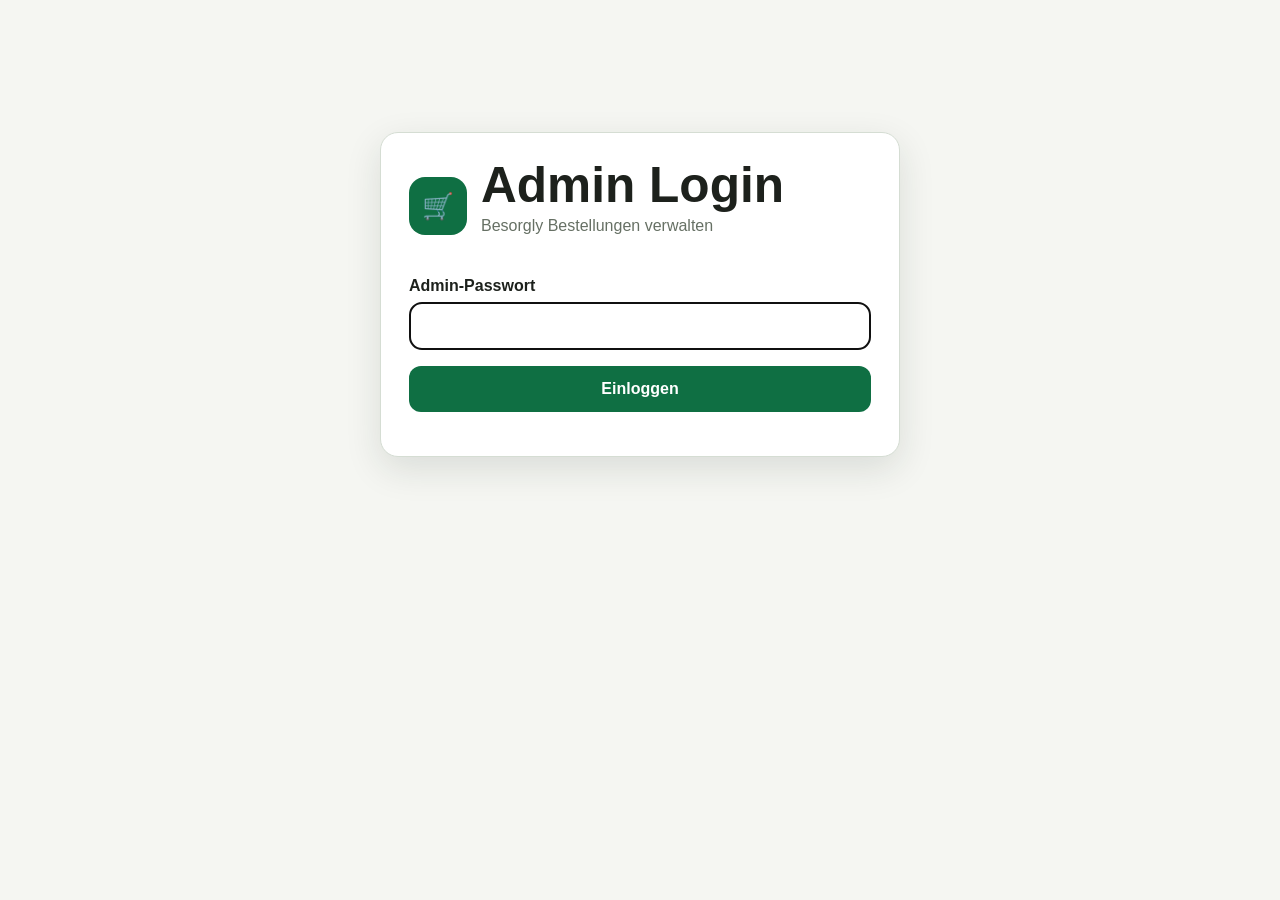
==== admin/index.html @ f0a7599b "Initial Besorgly shopping service app" ====
<!DOCTYPE html>
<html lang="de">
<head>
    <meta charset="UTF-8">
    <meta name="viewport" content="width=device-width, initial-scale=1.0">
    <title>Admin | Besorgly</title>
    <link rel="stylesheet" href="admin.css?v=admin-tabs-20260608">
</head>
<body>
    <main class="admin-shell">
        <section class="login-card" id="loginCard">
            <div class="login-header">
                <span class="logo">🛒</span>
                <div>
                    <h1>Admin Login</h1>
                    <p>Besorgly Bestellungen verwalten</p>
                </div>
            </div>

            <form id="loginForm" class="login-form">
                <label>
                    <span>Admin-Passwort</span>
                    <input id="adminPassword" type="password" autocomplete="current-password" required autofocus>
                </label>
                <button class="button button-primary" type="submit">Einloggen</button>
            </form>
            <p class="message" id="loginMessage" aria-live="polite"></p>
        </section>

        <section class="dashboard" id="dashboard" hidden>
            <header class="dashboard-header">
                <div>
                    <p class="eyebrow">Adminbereich</p>
                    <h1>Bestellungen</h1>
                </div>
                <div class="header-actions">
                    <button class="button button-secondary" id="refreshOrders" type="button">Aktualisieren</button>
                    <button class="button button-danger" id="logoutButton" type="button">Ausloggen</button>
                </div>
            </header>

            <section class="filters" aria-label="Bestellungen filtern">
                <label>
                    <span>Suchen</span>
                    <input id="searchInput" type="search" placeholder="Name, Telefon, Adresse, Bestellnummer">
                </label>
                <label>
                    <span>Status</span>
                    <select id="statusFilter">
                        <option value="all">Alle</option>
                        <option value="new">Neu</option>
                        <option value="deposit_pending">Anzahlung offen</option>
                        <option value="accepted">Angenommen</option>
                        <option value="shopping">Beim Einkauf</option>
                        <option value="delivered">Geliefert</option>
                        <option value="rejected">Abgelehnt</option>
                        <option value="cancelled">Vom Kunden storniert</option>
                    </select>
                </label>
            </section>

            <nav class="view-tabs" aria-label="Admin Ansicht wählen">
                <button class="view-tab active" type="button" data-view="time">Zeitblöcke</button>
                <button class="view-tab" type="button" data-view="market">Supermärkte</button>
                <button class="view-tab" type="button" data-view="history">Historie</button>
            </nav>

            <div class="admin-grid">
                <section class="orders-panel" aria-labelledby="ordersTitle">
                    <div class="panel-title">
                        <h2 id="ordersTitle">Alle Bestellungen</h2>
                        <span id="ordersCount">0</span>
                    </div>
                    <div class="orders-list" id="ordersList"></div>
                </section>

                <section class="detail-panel" id="detailPanel" aria-live="polite">
                    <div class="empty-detail">
                        <span>📋</span>
                        <p>Bitte wählen Sie links eine Bestellung aus.</p>
                    </div>
                </section>
            </div>
        </section>
    </main>

    <script src="admin.js?v=admin-tabs-20260608"></script>
</body>
</html>
---- admin/admin.css ----
:root {
    --bg: #f5f6f2;
    --card: #ffffff;
    --text: #1d211c;
    --muted: #667064;
    --border: #d5ddd3;
    --primary: #0f6f43;
    --primary-dark: #08462a;
    --danger: #b42318;
    --warning: #b86b00;
    --success: #147a43;
    --shadow: 0 12px 36px rgba(26, 44, 31, 0.12);
    --radius: 18px;
}

* {
    box-sizing: border-box;
}

[hidden] {
    display: none !important;
}

body {
    margin: 0;
    min-height: 100vh;
    background: var(--bg);
    color: var(--text);
    font-family: Arial, Helvetica, sans-serif;
}

button,
input,
select,
textarea {
    font: inherit;
}

.admin-shell {
    width: min(1440px, calc(100% - 28px));
    margin: 0 auto;
    padding: 24px 0 40px;
}

.login-card,
.dashboard-header,
.filters,
.orders-panel,
.detail-panel {
    border: 1px solid var(--border);
    border-radius: var(--radius);
    background: var(--card);
    box-shadow: var(--shadow);
}

.login-card {
    width: min(520px, 100%);
    margin: 12vh auto 0;
    padding: 28px;
}

.login-header,
.dashboard-header,
.header-actions,
.filters,
.panel-title,
.order-card-header,
.detail-top,
.detail-actions {
    display: flex;
    align-items: center;
    gap: 14px;
}

.login-header {
    margin-bottom: 26px;
}

.logo {
    display: grid;
    width: 58px;
    height: 58px;
    place-items: center;
    border-radius: 16px;
    background: var(--primary);
    color: #fff;
    font-size: 1.6rem;
}

h1,
h2,
h3,
p {
    margin-top: 0;
}

h1 {
    margin-bottom: 6px;
    font-size: clamp(2rem, 4vw, 3.1rem);
    line-height: 1;
}

h2 {
    margin-bottom: 0;
}

.login-header p,
.dashboard-header p,
.muted,
.message {
    color: var(--muted);
}

.eyebrow {
    margin-bottom: 7px;
    color: var(--primary);
    font-weight: 900;
    letter-spacing: 0.12em;
    text-transform: uppercase;
}

label {
    display: grid;
    gap: 7px;
    color: var(--text);
    font-weight: 800;
}

input,
select,
textarea {
    width: 100%;
    min-height: 48px;
    padding: 10px 12px;
    border: 1px solid var(--border);
    border-radius: 12px;
    background: #fff;
    color: var(--text);
}

textarea {
    min-height: 110px;
    resize: vertical;
}

.login-form {
    display: grid;
    gap: 16px;
}

.button {
    min-height: 46px;
    padding: 10px 16px;
    border: 0;
    border-radius: 12px;
    cursor: pointer;
    font-weight: 900;
}

.button-primary {
    background: var(--primary);
    color: #fff;
}

.button-secondary {
    border: 1px solid var(--border);
    background: #eef4ef;
    color: var(--primary-dark);
}

.button-danger {
    background: #fee4e2;
    color: var(--danger);
}

.dashboard-header {
    justify-content: space-between;
    margin-bottom: 16px;
    padding: 20px;
}

.filters {
    display: grid;
    grid-template-columns: minmax(240px, 1fr) 240px;
    margin-bottom: 16px;
    padding: 16px;
}

.view-tabs {
    display: grid;
    grid-template-columns: repeat(3, minmax(0, 1fr));
    gap: 10px;
    margin-bottom: 16px;
}

.view-tab {
    min-height: 58px;
    padding: 12px 14px;
    border: 1px solid var(--border);
    border-radius: 16px;
    background: #fff;
    color: var(--text);
    cursor: pointer;
    font-weight: 900;
    box-shadow: 0 8px 18px rgba(26, 44, 31, 0.06);
}

.view-tab.active {
    border-color: var(--primary);
    background: #e9f5ee;
    color: var(--primary-dark);
    box-shadow: 0 0 0 3px rgba(15, 111, 67, 0.12);
}

.admin-grid {
    display: grid;
    grid-template-columns: minmax(340px, 0.78fr) minmax(520px, 1.22fr);
    gap: 16px;
    align-items: start;
}

.orders-panel,
.detail-panel {
    min-height: 620px;
    padding: 16px;
}

.panel-title {
    justify-content: space-between;
    margin-bottom: 14px;
}

#ordersCount {
    display: inline-grid;
    min-width: 34px;
    height: 34px;
    place-items: center;
    border-radius: 999px;
    background: #e9f5ee;
    color: var(--primary-dark);
    font-weight: 900;
}

.orders-list {
    display: grid;
    gap: 16px;
    max-height: calc(100vh - 260px);
    overflow: auto;
    padding-right: 4px;
}

.empty-orders-message {
    padding: 16px;
    border: 1px dashed var(--border);
    border-radius: 14px;
    background: #fbfdfb;
}

.order-group {
    display: grid;
    gap: 10px;
    padding: 12px;
    border: 1px solid var(--border);
    border-radius: 18px;
    background: #f7faf7;
}

.order-group-header {
    display: flex;
    align-items: center;
    justify-content: space-between;
    gap: 12px;
    padding: 4px 4px 8px;
    border-bottom: 1px solid var(--border);
}

.order-group-header h3 {
    margin: 0 0 4px;
    font-size: 1.08rem;
}

.order-group-header p {
    margin: 0;
    color: var(--muted);
    font-size: 0.9rem;
    font-weight: 800;
}

.order-group-header > span {
    display: inline-grid;
    min-width: 36px;
    height: 36px;
    place-items: center;
    border-radius: 999px;
    background: var(--primary);
    color: #fff;
    font-weight: 900;
}

.order-group-list {
    display: grid;
    gap: 10px;
}

.order-card {
    width: 100%;
    padding: 16px;
    border: 1px solid var(--border);
    border-radius: 14px;
    background: #fff;
    cursor: pointer;
    text-align: left;
}

.order-card.active {
    border-color: var(--primary);
    box-shadow: 0 0 0 3px rgba(15, 111, 67, 0.12);
}

.order-card-header {
    justify-content: space-between;
    margin-bottom: 9px;
}

.order-card strong {
    display: block;
    margin-bottom: 6px;
    font-size: 1.05rem;
}

.order-card p {
    margin-bottom: 5px;
    color: var(--muted);
    font-size: 0.92rem;
}

.order-card p strong {
    color: var(--text);
}

.order-preview {
    overflow: hidden;
    display: -webkit-box;
    -webkit-line-clamp: 2;
    -webkit-box-orient: vertical;
    padding: 8px 10px;
    border-radius: 10px;
    background: #f6f7f4;
}

.status {
    display: inline-flex;
    align-items: center;
    padding: 5px 9px;
    border-radius: 999px;
    background: #edf2f7;
    color: #344054;
    font-size: 0.82rem;
    font-weight: 900;
}

.status.deposit_pending,
.status.shopping {
    background: #fff4d8;
    color: #7a4a00;
}

.status.accepted,
.status.delivered {
    background: #dcfce7;
    color: var(--success);
}

.status.rejected,
.status.cancelled {
    background: #fee4e2;
    color: var(--danger);
}

.detail-top {
    justify-content: space-between;
    margin-bottom: 18px;
}

.detail-meta {
    display: grid;
    grid-template-columns: repeat(2, minmax(0, 1fr));
    gap: 10px;
    margin-bottom: 18px;
}

.meta-box,
.detail-section {
    padding: 14px;
    border: 1px solid var(--border);
    border-radius: 14px;
    background: #fbfdfb;
}

.meta-box span {
    display: block;
    color: var(--muted);
    font-size: 0.85rem;
    font-weight: 800;
}

.meta-box strong {
    overflow-wrap: anywhere;
}

.detail-section {
    margin-bottom: 14px;
}

.detail-section h3 {
    margin-bottom: 10px;
}

.items-list {
    display: grid;
    gap: 8px;
}

.item-line {
    padding: 10px;
    border-radius: 10px;
    background: #fff;
}

.item-photos-grid {
    display: grid;
    grid-template-columns: repeat(3, minmax(0, 1fr));
    gap: 8px;
    margin-top: 10px;
}

.item-photos-grid img {
    width: 100%;
    aspect-ratio: 1;
    object-fit: cover;
    border: 1px solid var(--border);
    border-radius: 10px;
}

.photos-grid {
    display: grid;
    grid-template-columns: repeat(2, minmax(0, 1fr));
    gap: 12px;
}

.photos-grid img {
    width: 100%;
    aspect-ratio: 4 / 3;
    object-fit: cover;
    border: 1px solid var(--border);
    border-radius: 12px;
}

.order-text {
    overflow: auto;
    max-height: 240px;
    padding: 12px;
    border-radius: 12px;
    background: #f6f7f4;
    white-space: pre-wrap;
}

.shopping-list-text {
    max-height: 360px;
    font-size: 1rem;
    line-height: 1.55;
}

.empty-detail {
    display: grid;
    min-height: 560px;
    place-items: center;
    color: var(--muted);
    text-align: center;
}

.empty-detail span {
    font-size: 3rem;
}

@media (max-width: 980px) {
    .admin-grid,
    .filters,
    .view-tabs,
    .detail-meta {
        grid-template-columns: 1fr;
    }

    .orders-list {
        max-height: none;
    }
}

@media (max-width: 680px) {
    .dashboard-header,
    .header-actions,
    .detail-top,
    .detail-actions,
    .photos-grid {
        align-items: stretch;
        flex-direction: column;
        grid-template-columns: 1fr;
    }

    .button {
        width: 100%;
    }
}
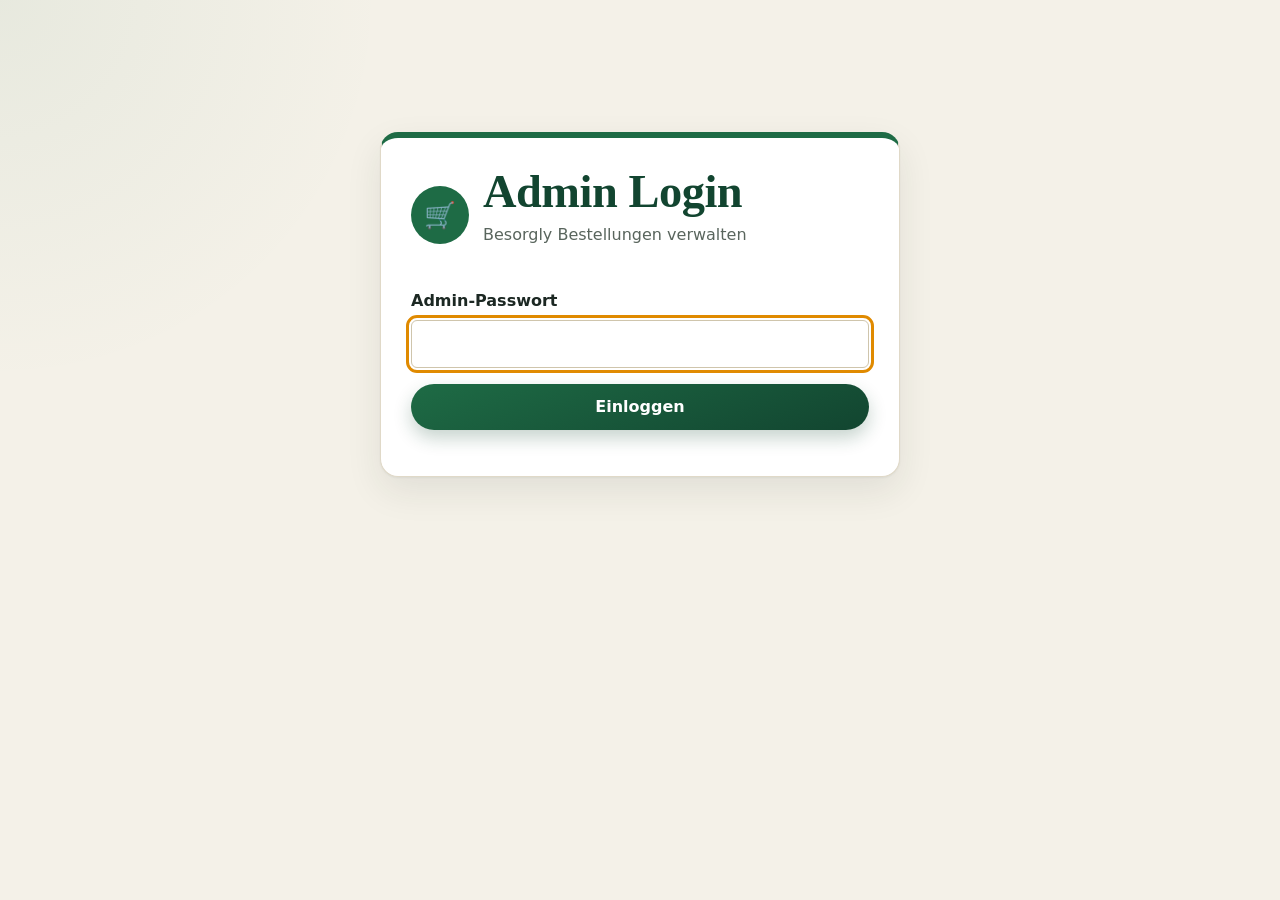
==== commit eed71fa8: "Redesign frontend with warm 'fresh market' visual language Full visual overhaul of the customer page" ====
--- a/admin/index.html
+++ b/admin/index.html
@@ -4,7 +4,7 @@
     <meta charset="UTF-8">
     <meta name="viewport" content="width=device-width, initial-scale=1.0">
     <title>Admin | Besorgly</title>
-    <link rel="stylesheet" href="admin.css?v=admin-tabs-20260608">
+    <link rel="stylesheet" href="admin.css?v=redesign-20260612">
 </head>
 <body>
     <main class="admin-shell">
@@ -39,7 +39,7 @@
                 </div>
             </header>
 
-            <section class="filters" aria-label="Bestellungen filtern">
+            <section class="filters" aria-label="Bestellungen filtern und Kapazität einstellen">
                 <label>
                     <span>Suchen</span>
                     <input id="searchInput" type="search" placeholder="Name, Telefon, Adresse, Bestellnummer">
@@ -57,15 +57,74 @@
                         <option value="cancelled">Vom Kunden storniert</option>
                     </select>
                 </label>
+                <form class="capacity-control" id="capacityForm">
+                    <label>
+                        <span>Max. Bestellungen pro Zeitblock</span>
+                        <div class="capacity-row">
+                            <input id="maxOrdersInput" type="number" min="0" max="500" inputmode="numeric" placeholder="z. B. 6">
+                            <button class="button button-primary" type="submit">Speichern</button>
+                        </div>
+                    </label>
+                    <p class="capacity-hint" id="capacityHint" aria-live="polite">0 = keine Begrenzung</p>
+                </form>
             </section>
 
             <nav class="view-tabs" aria-label="Admin Ansicht wählen">
-                <button class="view-tab active" type="button" data-view="time">Zeitblöcke</button>
-                <button class="view-tab" type="button" data-view="market">Supermärkte</button>
-                <button class="view-tab" type="button" data-view="history">Historie</button>
+                <button class="view-tab active" type="button" data-view="time">
+                    <span class="tab-icon" aria-hidden="true">🕐</span>
+                    <span class="tab-text"><strong>Zeitblöcke</strong><small>Aktive Lieferblöcke</small></span>
+                </button>
+                <button class="view-tab" type="button" data-view="tour">
+                    <span class="tab-icon" aria-hidden="true">🗺️</span>
+                    <span class="tab-text"><strong>Tour planen</strong><small>Einkauf &amp; Route</small></span>
+                </button>
+                <button class="view-tab" type="button" data-view="market">
+                    <span class="tab-icon" aria-hidden="true">🛒</span>
+                    <span class="tab-text"><strong>Supermärkte</strong><small>Nach Markt gruppiert</small></span>
+                </button>
+                <button class="view-tab" type="button" data-view="history">
+                    <span class="tab-icon" aria-hidden="true">📁</span>
+                    <span class="tab-text"><strong>Historie</strong><small>Erledigt &amp; abgelaufen</small></span>
+                </button>
+                <button class="view-tab" type="button" data-view="stats">
+                    <span class="tab-icon" aria-hidden="true">📊</span>
+                    <span class="tab-text"><strong>Statistik</strong><small>Zahlen &amp; Trends</small></span>
+                </button>
             </nav>
 
-            <div class="admin-grid">
+            <section class="tour-panel" id="tourPanel" hidden aria-labelledby="tourTitle">
+                <div class="panel-title">
+                    <h2 id="tourTitle">Einkaufs- und Liefertour planen</h2>
+                </div>
+                <p class="muted">
+                    Wählen Sie einen Zeitblock. Die Tour fasst alle Einkäufe pro Supermarkt zusammen
+                    und schlägt eine Reihenfolge für Märkte und Lieferadressen vor (Start: Basis).
+                </p>
+                <div class="tour-controls">
+                    <label>
+                        <span>Zeitblock</span>
+                        <select id="tourBlockSelect"></select>
+                    </label>
+                    <button class="button button-primary" id="planTourButton" type="button">Tour berechnen</button>
+                </div>
+                <div class="tour-result" id="tourResult" aria-live="polite">
+                    <p class="muted">Noch keine Tour berechnet.</p>
+                </div>
+            </section>
+
+            <section class="tour-panel stats-panel" id="statsPanel" hidden aria-labelledby="statsTitle">
+                <div class="panel-title">
+                    <h2 id="statsTitle">Statistik</h2>
+                </div>
+                <p class="muted">
+                    Überblick über Bestellungen, Stornierungen, Stammkunden und Servicegebühren – für die Auswertung der Testphase.
+                </p>
+                <div class="stats-result" id="statsResult" aria-live="polite">
+                    <p class="muted">Statistik wird geladen ...</p>
+                </div>
+            </section>
+
+            <div class="admin-grid" id="adminGrid">
                 <section class="orders-panel" aria-labelledby="ordersTitle">
                     <div class="panel-title">
                         <h2 id="ordersTitle">Alle Bestellungen</h2>
@@ -84,6 +143,6 @@
         </section>
     </main>
 
-    <script src="admin.js?v=admin-tabs-20260608"></script>
+    <script src="admin.js?v=stats-20260612"></script>
 </body>
 </html>
--- a/admin/admin.css
+++ b/admin/admin.css
@@ -1,16 +1,31 @@
+/* ============================================================
+   Besorgly Admin – „Frischer Markt“ Redesign
+   Gleiche Designsprache wie die Kundenseite:
+   warmes Papier, Marktgrün, Bernstein-Akzent, Serifen-Titel.
+   ============================================================ */
+
 :root {
-    --bg: #f5f6f2;
+    --bg: #f4f1e8;
     --card: #ffffff;
-    --text: #1d211c;
-    --muted: #667064;
-    --border: #d5ddd3;
-    --primary: #0f6f43;
-    --primary-dark: #08462a;
-    --danger: #b42318;
-    --warning: #b86b00;
-    --success: #147a43;
-    --shadow: 0 12px 36px rgba(26, 44, 31, 0.12);
+    --card-soft: #faf7ef;
+    --text: #1c2823;
+    --muted: #59655d;
+    --border: #e0d9c8;
+    --border-strong: #cfc5ac;
+    --primary: #1e6b45;
+    --primary-dark: #124530;
+    --primary-soft: #e4f1e9;
+    --accent: #e08a00;
+    --accent-dark: #8f5500;
+    --accent-soft: #fcf0d9;
+    --danger: #b3402f;
+    --danger-soft: #fbeae5;
+    --warning: #a06000;
+    --success: #1e6b45;
+    --shadow: 0 1px 2px rgba(28, 40, 35, 0.05), 0 14px 36px rgba(28, 40, 35, 0.09);
     --radius: 18px;
+    --font-display: Georgia, "Times New Roman", "Noto Serif", serif;
+    --font-body: "Segoe UI", system-ui, -apple-system, Arial, sans-serif;
 }
 
 * {
@@ -24,9 +39,12 @@
 body {
     margin: 0;
     min-height: 100vh;
-    background: var(--bg);
+    background:
+        radial-gradient(circle at 0% 0%, rgba(30, 107, 69, 0.06), transparent 24rem),
+        var(--bg);
     color: var(--text);
-    font-family: Arial, Helvetica, sans-serif;
+    font-family: var(--font-body);
+    line-height: 1.5;
 }
 
 button,
@@ -36,6 +54,12 @@
     font: inherit;
 }
 
+:focus-visible {
+    outline: 3px solid var(--accent);
+    outline-offset: 2px;
+    border-radius: 6px;
+}
+
 .admin-shell {
     width: min(1440px, calc(100% - 28px));
     margin: 0 auto;
@@ -56,7 +80,8 @@
 .login-card {
     width: min(520px, 100%);
     margin: 12vh auto 0;
-    padding: 28px;
+    padding: 30px;
+    border-top: 6px solid var(--primary);
 }
 
 .login-header,
@@ -81,7 +106,7 @@
     width: 58px;
     height: 58px;
     place-items: center;
-    border-radius: 16px;
+    border-radius: 999px;
     background: var(--primary);
     color: #fff;
     font-size: 1.6rem;
@@ -94,10 +119,17 @@
     margin-top: 0;
 }
 
+h1,
+h2 {
+    font-family: var(--font-display);
+    letter-spacing: -0.01em;
+}
+
 h1 {
     margin-bottom: 6px;
-    font-size: clamp(2rem, 4vw, 3.1rem);
-    line-height: 1;
+    color: var(--primary-dark);
+    font-size: clamp(1.9rem, 4vw, 2.9rem);
+    line-height: 1.05;
 }
 
 h2 {
@@ -113,9 +145,10 @@
 
 .eyebrow {
     margin-bottom: 7px;
-    color: var(--primary);
+    color: var(--accent-dark);
+    font-size: 0.82rem;
     font-weight: 900;
-    letter-spacing: 0.12em;
+    letter-spacing: 0.14em;
     text-transform: uppercase;
 }
 
@@ -123,7 +156,7 @@
     display: grid;
     gap: 7px;
     color: var(--text);
-    font-weight: 800;
+    font-weight: 700;
 }
 
 input,
@@ -131,11 +164,18 @@
 textarea {
     width: 100%;
     min-height: 48px;
-    padding: 10px 12px;
-    border: 1px solid var(--border);
+    padding: 10px 14px;
+    border: 1px solid var(--border-strong);
     border-radius: 12px;
     background: #fff;
     color: var(--text);
+    transition: border-color 0.15s ease;
+}
+
+input:hover,
+select:hover,
+textarea:hover {
+    border-color: var(--primary);
 }
 
 textarea {
@@ -150,67 +190,309 @@
 
 .button {
     min-height: 46px;
-    padding: 10px 16px;
+    padding: 10px 20px;
     border: 0;
-    border-radius: 12px;
+    border-radius: 999px;
     cursor: pointer;
-    font-weight: 900;
+    font-weight: 800;
+    transition: transform 0.15s ease, background-color 0.15s ease;
+}
+
+.button:hover {
+    transform: translateY(-1px);
 }
 
 .button-primary {
-    background: var(--primary);
+    background: linear-gradient(160deg, var(--primary), var(--primary-dark));
     color: #fff;
+    box-shadow: 0 8px 18px rgba(18, 69, 48, 0.24);
 }
 
 .button-secondary {
-    border: 1px solid var(--border);
-    background: #eef4ef;
+    border: 2px solid var(--primary);
+    background: var(--card);
     color: var(--primary-dark);
 }
 
+.button-secondary:hover {
+    background: var(--primary-soft);
+}
+
 .button-danger {
-    background: #fee4e2;
+    background: var(--danger-soft);
     color: var(--danger);
+    border: 2px solid var(--danger);
 }
 
 .dashboard-header {
     justify-content: space-between;
     margin-bottom: 16px;
     padding: 20px;
+    border-top: 6px solid var(--primary);
 }
 
 .filters {
     display: grid;
-    grid-template-columns: minmax(240px, 1fr) 240px;
+    grid-template-columns: minmax(220px, 1fr) 200px minmax(280px, 1fr);
+    align-items: start;
     margin-bottom: 16px;
     padding: 16px;
 }
 
+.capacity-control {
+    display: grid;
+    gap: 4px;
+}
+
+.capacity-row {
+    display: flex;
+    gap: 8px;
+}
+
+.capacity-row input {
+    max-width: 120px;
+}
+
+.capacity-hint {
+    margin: 0;
+    color: var(--muted);
+    font-size: 0.85rem;
+    font-weight: 600;
+}
+
+/* ---------- Ansicht-Tabs ---------- */
+
 .view-tabs {
     display: grid;
-    grid-template-columns: repeat(3, minmax(0, 1fr));
+    grid-template-columns: repeat(5, minmax(0, 1fr));
     gap: 10px;
     margin-bottom: 16px;
 }
 
 .view-tab {
-    min-height: 58px;
+    display: flex;
+    align-items: center;
+    gap: 12px;
+    min-height: 66px;
     padding: 12px 14px;
     border: 1px solid var(--border);
     border-radius: 16px;
-    background: #fff;
+    background: var(--card);
     color: var(--text);
     cursor: pointer;
-    font-weight: 900;
-    box-shadow: 0 8px 18px rgba(26, 44, 31, 0.06);
+    font-weight: 800;
+    text-align: left;
+    box-shadow: 0 6px 16px rgba(28, 40, 35, 0.05);
+    transition: border-color 0.15s ease, background-color 0.15s ease;
+}
+
+.view-tab:hover {
+    border-color: var(--primary);
+}
+
+.tab-icon {
+    display: grid;
+    flex-shrink: 0;
+    width: 40px;
+    height: 40px;
+    place-items: center;
+    border-radius: 12px;
+    background: var(--card-soft);
+    font-size: 1.25rem;
+}
+
+.tab-text {
+    display: grid;
+    gap: 2px;
+}
+
+.tab-text small {
+    color: var(--muted);
+    font-size: 0.8rem;
+    font-weight: 600;
 }
 
 .view-tab.active {
     border-color: var(--primary);
-    background: #e9f5ee;
+    background: var(--primary-soft);
     color: var(--primary-dark);
-    box-shadow: 0 0 0 3px rgba(15, 111, 67, 0.12);
-}
+    box-shadow: 0 0 0 3px rgba(30, 107, 69, 0.14);
+}
+
+.view-tab.active .tab-icon {
+    background: var(--primary);
+}
+
+/* ---------- Tour & Statistik ---------- */
+
+.tour-panel {
+    padding: 20px;
+    border: 1px solid var(--border);
+    border-radius: var(--radius);
+    background: var(--card);
+    box-shadow: var(--shadow);
+}
+
+.tour-controls {
+    display: flex;
+    align-items: end;
+    gap: 12px;
+    margin: 14px 0 18px;
+}
+
+.tour-controls label {
+    flex: 1;
+    max-width: 420px;
+}
+
+.tour-summary {
+    display: grid;
+    grid-template-columns: repeat(4, minmax(0, 1fr));
+    gap: 10px;
+    margin-bottom: 14px;
+}
+
+.tour-summary-box {
+    padding: 14px 16px;
+    border: 1px solid var(--border);
+    border-radius: 14px;
+    background: var(--card-soft);
+    border-bottom: 4px solid var(--primary-soft);
+}
+
+.tour-summary-box span {
+    display: block;
+    color: var(--muted);
+    font-size: 0.85rem;
+    font-weight: 700;
+}
+
+.tour-summary-box strong {
+    font-family: var(--font-display);
+    font-size: 1.4rem;
+    color: var(--primary-dark);
+}
+
+.tour-maps-link {
+    display: inline-flex;
+    align-items: center;
+    margin-bottom: 14px;
+    text-decoration: none;
+}
+
+.tour-warning {
+    padding: 10px 14px;
+    border: 1px solid var(--accent);
+    border-radius: 12px;
+    background: var(--accent-soft);
+    color: var(--accent-dark);
+    font-weight: 700;
+}
+
+.tour-stops {
+    display: grid;
+    gap: 10px;
+    margin: 0 0 22px;
+    padding: 0;
+    list-style: none;
+}
+
+.tour-stop {
+    display: flex;
+    align-items: center;
+    gap: 14px;
+    padding: 12px 14px;
+    border: 1px solid var(--border);
+    border-radius: 14px;
+    background: var(--card);
+}
+
+.tour-stop.origin {
+    background: var(--primary-soft);
+    border-color: var(--primary);
+}
+
+.tour-stop.market {
+    background: var(--accent-soft);
+    border-color: var(--border);
+}
+
+.tour-stop-number {
+    display: grid;
+    flex-shrink: 0;
+    width: 38px;
+    height: 38px;
+    place-items: center;
+    border-radius: 999px;
+    background: var(--primary);
+    color: #fff;
+    font-family: var(--font-display);
+    font-weight: 700;
+}
+
+.tour-stop-body {
+    flex: 1;
+}
+
+.tour-stop-body p {
+    margin: 2px 0 0;
+    font-size: 0.92rem;
+}
+
+.tour-stop-leg {
+    flex-shrink: 0;
+    color: var(--muted);
+    font-size: 0.88rem;
+    font-weight: 700;
+    white-space: nowrap;
+}
+
+.tour-market-list {
+    margin-bottom: 14px;
+    padding: 14px;
+    border: 1px solid var(--border);
+    border-radius: 14px;
+    background: var(--card-soft);
+}
+
+.tour-market-list h4 {
+    display: flex;
+    justify-content: space-between;
+    align-items: center;
+    margin: 0 0 10px;
+    font-size: 1.02rem;
+}
+
+.tour-market-list h4 span {
+    color: var(--muted);
+    font-size: 0.85rem;
+    font-weight: 700;
+}
+
+.tour-market-list ul {
+    display: grid;
+    gap: 8px;
+    margin: 0;
+    padding: 0;
+    list-style: none;
+}
+
+.tour-item {
+    display: grid;
+    gap: 2px;
+    padding: 8px 12px;
+    border-radius: 10px;
+    background: var(--card);
+    border: 1px solid var(--border);
+}
+
+.tour-item-meta {
+    color: var(--muted);
+    font-size: 0.85rem;
+    font-weight: 600;
+}
+
+/* ---------- Bestelllisten ---------- */
 
 .admin-grid {
     display: grid;
@@ -236,9 +518,9 @@
     height: 34px;
     place-items: center;
     border-radius: 999px;
-    background: #e9f5ee;
-    color: var(--primary-dark);
-    font-weight: 900;
+    background: var(--primary);
+    color: #fff;
+    font-weight: 800;
 }
 
 .orders-list {
@@ -251,9 +533,9 @@
 
 .empty-orders-message {
     padding: 16px;
-    border: 1px dashed var(--border);
+    border: 1px dashed var(--border-strong);
     border-radius: 14px;
-    background: #fbfdfb;
+    background: var(--card-soft);
 }
 
 .order-group {
@@ -261,8 +543,8 @@
     gap: 10px;
     padding: 12px;
     border: 1px solid var(--border);
-    border-radius: 18px;
-    background: #f7faf7;
+    border-radius: var(--radius);
+    background: var(--card-soft);
 }
 
 .order-group-header {
@@ -283,7 +565,7 @@
     margin: 0;
     color: var(--muted);
     font-size: 0.9rem;
-    font-weight: 800;
+    font-weight: 700;
 }
 
 .order-group-header > span {
@@ -294,7 +576,7 @@
     border-radius: 999px;
     background: var(--primary);
     color: #fff;
-    font-weight: 900;
+    font-weight: 800;
 }
 
 .order-group-list {
@@ -306,15 +588,22 @@
     width: 100%;
     padding: 16px;
     border: 1px solid var(--border);
+    border-left: 5px solid var(--border-strong);
     border-radius: 14px;
-    background: #fff;
+    background: var(--card);
     cursor: pointer;
     text-align: left;
+    transition: border-color 0.15s ease, box-shadow 0.15s ease;
+}
+
+.order-card:hover {
+    border-color: var(--primary);
 }
 
 .order-card.active {
     border-color: var(--primary);
-    box-shadow: 0 0 0 3px rgba(15, 111, 67, 0.12);
+    border-left-color: var(--primary);
+    box-shadow: 0 0 0 3px rgba(30, 107, 69, 0.14);
 }
 
 .order-card-header {
@@ -345,37 +634,41 @@
     -webkit-box-orient: vertical;
     padding: 8px 10px;
     border-radius: 10px;
-    background: #f6f7f4;
-}
+    background: var(--card-soft);
+}
+
+/* ---------- Status-Pillen ---------- */
 
 .status {
     display: inline-flex;
     align-items: center;
-    padding: 5px 9px;
+    padding: 5px 11px;
     border-radius: 999px;
-    background: #edf2f7;
-    color: #344054;
+    background: #ece9df;
+    color: #4c5650;
     font-size: 0.82rem;
-    font-weight: 900;
+    font-weight: 800;
 }
 
 .status.deposit_pending,
 .status.shopping {
-    background: #fff4d8;
-    color: #7a4a00;
+    background: var(--accent-soft);
+    color: var(--accent-dark);
 }
 
 .status.accepted,
 .status.delivered {
-    background: #dcfce7;
+    background: var(--primary-soft);
     color: var(--success);
 }
 
 .status.rejected,
 .status.cancelled {
-    background: #fee4e2;
+    background: var(--danger-soft);
     color: var(--danger);
 }
+
+/* ---------- Bestelldetails ---------- */
 
 .detail-top {
     justify-content: space-between;
@@ -394,14 +687,14 @@
     padding: 14px;
     border: 1px solid var(--border);
     border-radius: 14px;
-    background: #fbfdfb;
+    background: var(--card-soft);
 }
 
 .meta-box span {
     display: block;
     color: var(--muted);
     font-size: 0.85rem;
-    font-weight: 800;
+    font-weight: 700;
 }
 
 .meta-box strong {
@@ -414,6 +707,7 @@
 
 .detail-section h3 {
     margin-bottom: 10px;
+    color: var(--primary-dark);
 }
 
 .items-list {
@@ -422,9 +716,10 @@
 }
 
 .item-line {
-    padding: 10px;
+    padding: 10px 12px;
+    border: 1px solid var(--border);
     border-radius: 10px;
-    background: #fff;
+    background: var(--card);
 }
 
 .item-photos-grid {
@@ -460,8 +755,9 @@
     overflow: auto;
     max-height: 240px;
     padding: 12px;
+    border: 1px solid var(--border);
     border-radius: 12px;
-    background: #f6f7f4;
+    background: var(--card);
     white-space: pre-wrap;
 }
 
@@ -483,12 +779,137 @@
     font-size: 3rem;
 }
 
+/* ---------- Bestellung bearbeiten ---------- */
+
+.edit-items {
+    display: grid;
+    gap: 12px;
+    margin-bottom: 12px;
+}
+
+.edit-item-row {
+    position: relative;
+    padding: 12px;
+    border: 1px solid var(--border);
+    border-left: 5px solid var(--primary);
+    border-radius: 12px;
+    background: var(--card);
+}
+
+.edit-item-fields {
+    display: grid;
+    grid-template-columns: repeat(3, minmax(0, 1fr));
+    gap: 10px;
+}
+
+.edit-item-fields label span,
+.edit-order-fields label span {
+    display: block;
+    margin-bottom: 4px;
+    color: var(--muted);
+    font-size: 0.82rem;
+    font-weight: 700;
+}
+
+.edit-item-details {
+    grid-column: 1 / -1;
+}
+
+.remove-edit-item {
+    margin-top: 10px;
+    padding: 6px 14px;
+    border: 1px solid var(--danger);
+    border-radius: 999px;
+    background: var(--danger-soft);
+    color: var(--danger);
+    cursor: pointer;
+    font-weight: 700;
+}
+
+.edit-order-fields {
+    display: grid;
+    grid-template-columns: repeat(3, minmax(0, 1fr));
+    gap: 10px;
+    margin: 14px 0;
+}
+
+#editOrderForm .button-secondary {
+    margin-bottom: 4px;
+}
+
+/* ---------- Statistik ---------- */
+
+.stats-summary {
+    margin-top: 14px;
+}
+
+.stats-tables {
+    display: grid;
+    grid-template-columns: minmax(0, 1fr) minmax(0, 1.4fr);
+    gap: 18px;
+    margin-top: 16px;
+}
+
+.stats-tables h3 {
+    color: var(--primary-dark);
+}
+
+.stats-table {
+    width: 100%;
+    border-collapse: collapse;
+    border: 1px solid var(--border);
+    border-radius: 12px;
+    overflow: hidden;
+    background: var(--card);
+}
+
+.stats-table th,
+.stats-table td {
+    padding: 9px 12px;
+    border-bottom: 1px solid var(--border);
+    text-align: left;
+    vertical-align: top;
+}
+
+.stats-table th {
+    background: var(--card-soft);
+    color: var(--muted);
+    font-size: 0.85rem;
+    text-transform: uppercase;
+    letter-spacing: 0.06em;
+}
+
+.stats-table tr:last-child td {
+    border-bottom: 0;
+}
+
+/* ---------- Responsiv ---------- */
+
 @media (max-width: 980px) {
     .admin-grid,
     .filters,
-    .view-tabs,
     .detail-meta {
         grid-template-columns: 1fr;
+    }
+
+    .view-tabs,
+    .tour-summary {
+        grid-template-columns: repeat(2, minmax(0, 1fr));
+    }
+
+    .edit-item-fields,
+    .edit-order-fields,
+    .stats-tables {
+        grid-template-columns: 1fr;
+    }
+
+    .tour-controls {
+        flex-direction: column;
+        align-items: stretch;
+    }
+
+    .tour-controls label {
+        max-width: none;
     }
 
     .orders-list {
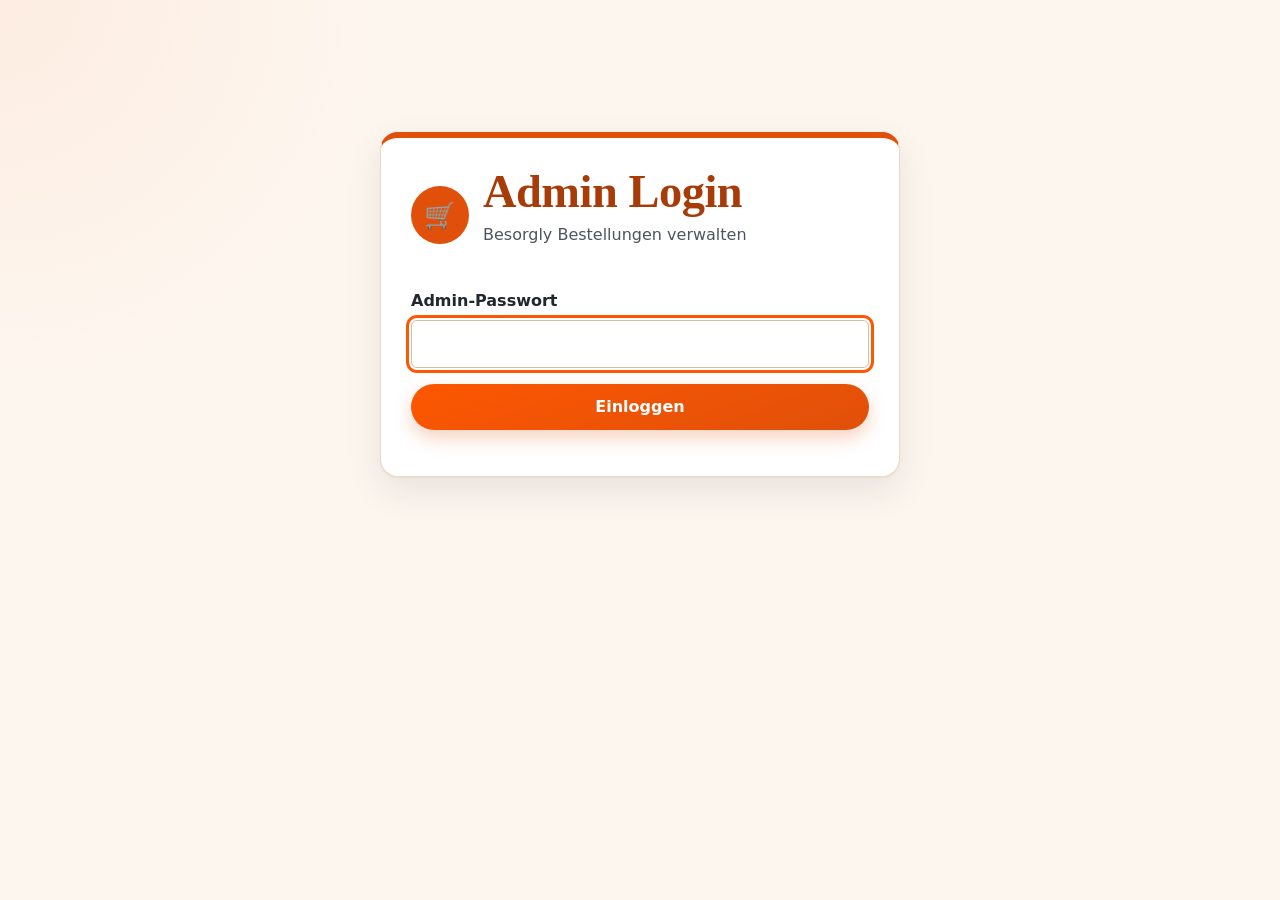
==== commit 40acc218: "Recolor frontend to logo orange and improve elderly usability Switch the whole frontend from green t" ====
--- a/admin/index.html
+++ b/admin/index.html
@@ -4,7 +4,7 @@
     <meta charset="UTF-8">
     <meta name="viewport" content="width=device-width, initial-scale=1.0">
     <title>Admin | Besorgly</title>
-    <link rel="stylesheet" href="admin.css?v=redesign-20260612">
+    <link rel="stylesheet" href="admin.css?v=orange-20260613">
 </head>
 <body>
     <main class="admin-shell">
--- a/admin/admin.css
+++ b/admin/admin.css
@@ -1,28 +1,29 @@
 /* ============================================================
-   Besorgly Admin – „Frischer Markt“ Redesign
+   Besorgly Admin – Orange (Logo-Look)
    Gleiche Designsprache wie die Kundenseite:
-   warmes Papier, Marktgrün, Bernstein-Akzent, Serifen-Titel.
+   warmes Papier, Logo-Orange, Anthrazit, Serifen-Titel.
    ============================================================ */
 
 :root {
-    --bg: #f4f1e8;
+    --bg: #fdf6ef;
     --card: #ffffff;
-    --card-soft: #faf7ef;
-    --text: #1c2823;
-    --muted: #59655d;
-    --border: #e0d9c8;
-    --border-strong: #cfc5ac;
-    --primary: #1e6b45;
-    --primary-dark: #124530;
-    --primary-soft: #e4f1e9;
-    --accent: #e08a00;
-    --accent-dark: #8f5500;
-    --accent-soft: #fcf0d9;
+    --card-soft: #fcefe4;
+    --text: #22262d;
+    --muted: #4f555d;
+    --border: #ead9c7;
+    --border-strong: #d3c0a8;
+    --primary: #e0500a;
+    --primary-bright: #fd5701;
+    --primary-dark: #a83c08;
+    --primary-soft: #ffe6d6;
+    --accent: #fd5701;
+    --accent-dark: #a83c08;
+    --accent-soft: #ffe6d6;
     --danger: #b3402f;
     --danger-soft: #fbeae5;
     --warning: #a06000;
     --success: #1e6b45;
-    --shadow: 0 1px 2px rgba(28, 40, 35, 0.05), 0 14px 36px rgba(28, 40, 35, 0.09);
+    --shadow: 0 1px 2px rgba(34, 38, 45, 0.05), 0 14px 36px rgba(34, 38, 45, 0.09);
     --radius: 18px;
     --font-display: Georgia, "Times New Roman", "Noto Serif", serif;
     --font-body: "Segoe UI", system-ui, -apple-system, Arial, sans-serif;
@@ -40,7 +41,7 @@
     margin: 0;
     min-height: 100vh;
     background:
-        radial-gradient(circle at 0% 0%, rgba(30, 107, 69, 0.06), transparent 24rem),
+        radial-gradient(circle at 0% 0%, rgba(253, 87, 1, 0.06), transparent 24rem),
         var(--bg);
     color: var(--text);
     font-family: var(--font-body);
@@ -203,9 +204,9 @@
 }
 
 .button-primary {
-    background: linear-gradient(160deg, var(--primary), var(--primary-dark));
+    background: linear-gradient(160deg, var(--primary-bright), var(--primary));
     color: #fff;
-    box-shadow: 0 8px 18px rgba(18, 69, 48, 0.24);
+    box-shadow: 0 8px 18px rgba(224, 80, 10, 0.26);
 }
 
 .button-secondary {
@@ -316,7 +317,7 @@
     border-color: var(--primary);
     background: var(--primary-soft);
     color: var(--primary-dark);
-    box-shadow: 0 0 0 3px rgba(30, 107, 69, 0.14);
+    box-shadow: 0 0 0 3px rgba(253, 87, 1, 0.16);
 }
 
 .view-tab.active .tab-icon {
@@ -603,7 +604,7 @@
 .order-card.active {
     border-color: var(--primary);
     border-left-color: var(--primary);
-    box-shadow: 0 0 0 3px rgba(30, 107, 69, 0.14);
+    box-shadow: 0 0 0 3px rgba(253, 87, 1, 0.16);
 }
 
 .order-card-header {
@@ -658,7 +659,7 @@
 
 .status.accepted,
 .status.delivered {
-    background: var(--primary-soft);
+    background: #dff0e4;
     color: var(--success);
 }
 
